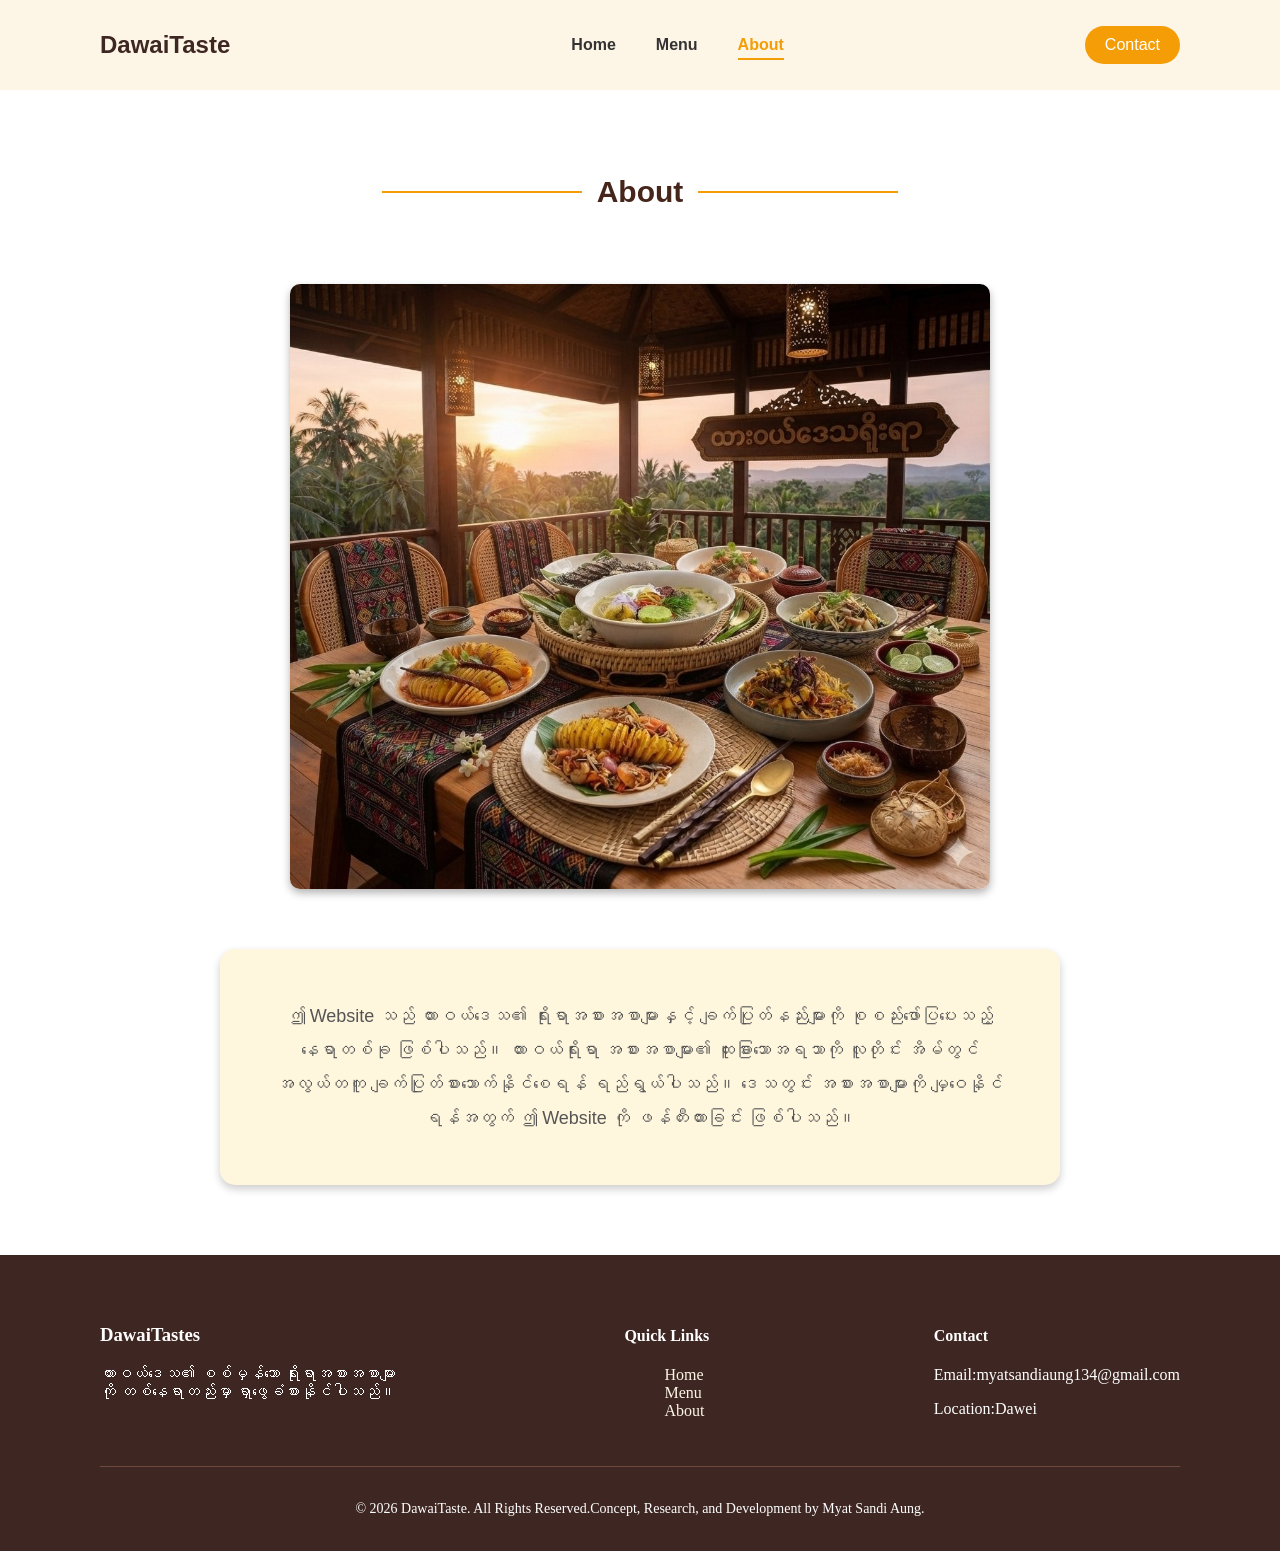
==== about.html @ 52ff8a40 "Upload File" ====
<!DOCTYPE html>
<html lang="my">
<head>
    <meta charset="UTF-8">
    <meta name="viewport" content="width=device-width, initial-scale=1.0">
    <meta http-equiv="X-UA-Compatible" content="ie=edge">
    <meta name="description" content="DawaiTastes သည် ထားဝယ်ဒေသ၏ စစ်မှန်သော ရိုးရာအစားအစာများကို တစ်နေရာတည်းမှာ ရှာဖွေခံစားနိုင်ပါသည်။ ထားဝယ်မြို့ရဲ့ ထူးခြားသော ရိုးရာအစားအစာများ၊ စစ်မှန်သော အရသာများနှင့် အတူ ထားဝယ်ရိုးရာ အစားအစာလောကထဲသို့ အလည်တစ်ခေါက် ကြွလှမ်းခဲ့ဖို့ ဖိတ်ခေါ်ပါတယ်နော်">
    <title>ထားဝယ်အစားအစာများ | DawaiTaste</title>
    <link rel="stylesheet" href="style.css">
</head>
<body>

    <nav class="navbar">
        <div class="logo">DawaiTaste</div>
        <ul class="nav-links">
            <li><a href="index.html">Home</a></li>
            <li><a href="menu.html">Menu</a></li>
            <li><a href="about.html" class="active">About</a></li>
        </ul>
        <a href="contact.html" class="contact-btn">Contact</a>
    </nav>

    <section class="about-container">
    <div class="about-header">
        <h1>About</h1>
    </div>

    <div class="about-content">
        <img src="image\food18.jpg" alt="Dawei Traditional Food" class="about-image">
        <p>ဤ Website သည် ထားဝယ်ဒေသ၏ ရိုးရာအစားအစာများနှင့် ချက်ပြုတ်နည်းများကို စုစည်းဖော်ပြပေးသည့် နေရာတစ်ခု ဖြစ်ပါသည်။ ထားဝယ်ရိုးရာ အစားအစာများ၏ ထူးခြားသောအရသာကို လူတိုင်း အိမ်တွင် အလွယ်တကူ ချက်ပြုတ်စားသောက်နိုင်စေရန် ရည်ရွယ်ပါသည်။ ဒေသတွင်း အစားအစာများကို မျှဝေနိုင်ရန်အတွက် ဤ Website ကို ဖန်တီးထားခြင်း ဖြစ်ပါသည်။</p>
    </div>
    </section>

    <footer class="footer">
         <div class="footer-content">
        <div class="footer-logo">
            <h3>DawaiTastes</h3>
            <p>ထားဝယ်ဒေသ၏ စစ်မှန်သော ရိုးရာအစားအစာများကို တစ်နေရာတည်းမှာ ရှာဖွေခံစားနိုင်ပါသည်။</p>
        </div>
        <div class="footer-links">
            <h4>Quick Links</h4>
            <ul>
                <li><a href="index.html">Home</a></li>
                <li><a href="menu.html">Menu</a></li>
                <li><a href="about.html">About</a></li>
            </ul>
        </div>
        <div class="footer-contact">
            <h4>Contact</h4>
            <p>Email:myatsandiaung134@gmail.com</p>
            <p>Location:Dawei</p>
        </div>
    </div>
    <div class="footer-bottom">
        <p>&copy; 2026 DawaiTaste. All Rights Reserved.Concept, Research, and Development by Myat Sandi Aung.</p>
    </div>
    </footer>

</body>
</html>
---- style.css ----
body {
    margin: 0;
    padding: 0;
    font-family: sans-serif;
    background-color: white;
}
/* For Navbar */
.navbar {
    display: flex;
    justify-content: space-between;
    align-items: center;
    padding: 20px 100px;
    background-color:#fdf5e6;
    position: -webkit-sticky;
    position: sticky;
    top:0;
    z-index: 1000;
}
.nav-links {
    display: flex;
    list-style: none;
    gap: 40px;
}
.nav-links a{
    text-decoration: none;
    color: #333;
    font-weight: bold;
    padding-bottom: 5px;
    transition: 0.3s;
}
.nav-links a:hover {
    color: #f49d07;
    padding: 8px;
    border-radius: 10px;
    border: 2px solid #f49d07;
}
.nav-links a.active {
    color: #f49d07;
    border-bottom: 2px solid #f49d07;
}
.contact-btn{
    padding: 10px 20px;
    background-color: #f49d07;
    color: white;
    border: none;
    border-radius: 30px;
    cursor: pointer;
    text-decoration: none;
}
.navbar .logo {
    font-family: Verdana, Geneva, sans-serif;
    font-size: 24px;
    font-weight: bold;
    color: #3e2723;
}

@media (max-width: 768px) {  
   
    .navbar {
        display: flex;
        flex-direction: row !important; 
        justify-content: space-between;
        align-items: center;
        padding: 15px 10px !important; 
    }
    
    .navbar .logo {
        font-size: 14px; 
        font-family: Arial, Helvetica, sans-serif;
    }

    .nav-links {
        display: flex;
        flex-direction: row;
        gap: 20px; /* Link တစ်ခုနဲ့တစ်ခု ကြားအကွာအဝေး*/
        padding-left: 0;
        margin: 0;
    }

    .nav-links a {
        font-size: 12px; 
    }

    .nav-links a:hover {
        padding: 4px 6px; /* Hover လုပ်ရင်လည်း ဘောင်တွေ အကြီးကြီးမဖြစ်အောင် ညှိမယ် */
        border-radius: 10px;
    }

    .contact-btn {
        padding: 6px 12px; 
        font-size: 12px;   
    }    
}
/* For Header */
.hero {
    background-color: #fdf5e6;
    padding: 20px 100px;
    display: flex;
    align-items: center;
    justify-content: space-between;
    position: relative;
    z-index: 2;
}

.hero-content {
    margin-top: 50px;
    max-width: 600px;
    position: relative;
    z-index: 3;
}
.hero-content h1 {
    font-size: 60px;
    margin-bottom: 20px;
    color: #3e2723;
}
.hero-content p {
    font-size: 18px;
    color: #555;
    margin-bottom: 30px;
}
.hero-btn{
    background-color: #3e2723;
    color: white;
    padding: 15px 30px;
    margin-top: 20px;
    border: none;
    border-radius: 10px;    
    cursor: pointer;
    text-decoration: none;
}

.hero-btn:hover{
    background-color: #f49d07;
    color: #050505;
}

.hero-image img {
    width:450px;
    height:450px;
    border-radius: 50%;
    object-fit: cover;
    border: 5px solid #3e2723;
}
.wave-container {
    width: 100%;
    line-height: 0;
    margin-top: -120px; 
    position: relative;
    z-index: 1;
}

.wave-container svg {
    width: 100%;
    height: auto;
    display: block;
}
@media (max-width: 768px) { 
    
    .hero {
        padding: 20px !important; 
        flex-direction: column-reverse;
        text-align: center;
        gap: 30px;
    }
    .hero-content {
        max-width: 100%;
    }
    .hero-content h1 {
        font-size: 38px;
    }
    .hero-image img {
        width: 280px;
        height: 280px;
    }
    .wave-container {
        margin-top: -40px;
    }
}
/* For Gallery Sections */
.gallery-section {
    padding:10px 50px 100px 100px;
    background-color: white;
    z-index: 2;
    position: relative;
}
.gallery-section h2 {
    font-family: bjeanmyeongjo;
    font-size: 32px;
    color: #3e2723;
    text-align: center;
    margin-bottom: 40px;
}
.gallery-grid {
    display: grid;
    grid-template-columns: repeat(4, 1fr);
    grid-template-rows: repeat(2, 250px);
    gap: 15px;
    padding: 20px 100px;
}

.gallery-item img {
    width: 100%;
    height: 100%;
    object-fit: cover;
    border-radius: 12px;
}

/* ဒီမှာ နေရာချထားပုံကို သတ်မှတ်ပါတယ် */
.item1 { grid-column: span 2; grid-row: span 2; } /* ဘယ်ဘက်အကြီး */
.item2 { grid-column: span 1; grid-row: span 1; }
.item3 { grid-column: span 1; grid-row: span 1; }
.item4 { grid-column: span 1; grid-row: span 1; } 
.item5 { grid-column: span 1; grid-row: span 1; }
.item6 { grid-column: span 1; grid-row: span 1; }
.item7 { grid-column: span 1; grid-row: span 1; }
.item8 { grid-column: span 2; grid-row: span 2; }
.item9 { grid-column: span 1; grid-row: span 1; }
.item10{ grid-column: span 1; grid-row: span 1; }
.item12 { grid-column: span 2; grid-row: span 2; }
.item13 { grid-column: span 2; grid-row: span 2; }
@media (max-width: 768px) {
    .gallery-section, .gallery-grid {
        padding: 20px !important; 
    }
    .gallery-grid {
        grid-template-columns: repeat(2, 1fr);
        grid-template-rows: auto;
        gap: 10px;
    }
    .gallery-item {
        grid-column: span 1 !important;
        grid-row: span 1 !important;
    }
    .item1, .item8 {
        grid-column: span 2 !important;
    }
}

/* For Menu */
.decorated-title{
    text-align: center;
    font-size: 32px;
    color: #3e2723;
    margin-top: 50px;
    margin-bottom: 20px;
    display: flex;
    align-items: center;
    justify-content: center;
    gap: 20px;
}
.decorated-title::before,
.decorated-title::after {
    content: '';
    flex: 1;
    max-width: 80px;
    height: 2px;
    background-color: #f49d07;

}
.menu-container {
    display: grid;
    grid-template-columns: 1fr 1fr;
    gap: 80px;
    padding: 50px;
    max-width: 900px;
    margin: 0 auto;
}

.menu-card {
    border: 1px solid #ddd;
    border-radius: 10px;
    padding: 15px;
    text-align: center;
    box-shadow: 0 4px 8px rgba(0,0,0,0.1);
    transition: 0.3s;
}

.menu-card:hover {
    box-shadow: 0 8px 16px rgba(0,0,0,0.2);
}

.menu-card img {
    width: 100%;
    height: 400px;
    object-fit: cover;
    border-radius: 10px;
}

.view-btn {
    display: inline-block;
    margin-top: 5px;
    margin-bottom: 15px;
    padding: 10px 20px;
    background-color: #0b0b0b; 
    color: rgb(253, 248, 248);
    font-size: 12px;
    text-decoration: none;
    border-radius: 5px;
    cursor: pointer;
    transition: background-color 0.3s ease, color 0.3 ease;
}
.view-btn:hover{
    background-color: #f49d07;
    color: #0b0b0b;
}
@media (max-width: 768px) {
    .decorated-title{
        font-size: 22px;
        margin-top: 30px;
        padding: 0 15px;
    }
    .decorated-title::before
    .decorated-title::after{
        max-width: 50px;
    }
    .menu-container {
        grid-template-columns: 1fr;
        gap:30px !important;
        padding: 20px !important;
    }
    .menu-card img{
        height: 350px !important;
    }
    .menu-card h3{
        font-size: 16px;
        margin: 15px 0;
    }
    
}
/* Recipe Page */
/* Container ချိန်ညှိခြင်း */
.recipe-container {
    max-width: 600px;
    margin: 0 auto;
    padding: 20px;
}

.recipe-title {
    font-family: 'Pyidaungsu', sans-serif;
    font-size: 50px;           
    font-weight: 800;          
    color: #2d3436;            
    text-align: center;
    margin: 100px 0;
    text-transform: capitalize;
    letter-spacing: 2px;       
    position: relative;
}

/* ခေါင်းစဉ်အောက်မှာ မျဉ်းလေးတစ်ခု ထည့်မယ် */
.recipe-title::after {
    content: "";
    display: block;
    width: 500px;
    height: 4px;
    background: #e67e22;     
    margin: 20px auto 0;
    border-radius: 2px;
}


.recipe-image img {
    width: 100%;
    border-radius: 20px;
    box-shadow: 0 10px 20px rgba(0,0,0,0.1);
}

.recipe-intro {
    margin: 20px 0;
    padding: 25px;
    color: #0f0f0f;
    background: #ffffff; 
    border-radius: 15px;
    line-height: 1.8;
    text-align: justify; 
    box-shadow: 0 4px 10px rgba(0,0,0,0.1);
    border-left: 3px solid #f39c12;
}

/* Section Box ပုံစံများ */
.recipe-section {
    margin-top: 30px;
    padding: 25px;
    background: #ffffff;
    border: 1px solid #eee;
    border-radius: 15px;
}

.section-title {
    color: #d35400;
    margin-bottom: 15px;
    border-bottom: 2px solid #f39c12;
    padding-bottom: 5px;
}

/* List များကို သပ်ရပ်အောင်ပြုလုပ်ခြင်း */
.ingredients-list, .steps-list {
    padding-left: 20px;
}

.steps-list li {
    margin-bottom: 15px;
    line-height: 1.6;
}

.steps-list h4 {
    margin: 10px 0 5px 0;
    color: #000000;
    font-weight: bold;
}
.steps-list p{
    margin-bottom: 10px;
    color: #000;
    line-height: 1.6;
    font-size: 14px;
}

/* Back Button Design */
.back-button-container {
    text-align: center; 
    margin: 40px 0;    
}

.back-btn {
    display: inline-block;
    padding: 12px 25px;
    background-color: hsl(33, 100%, 57%); 
    color: #ffffff;
    text-decoration: none;
    border-radius: 30px; 
    font-weight: bold;
    font-size: 16px;
    transition: all 0.3s ease; 
}

.back-btn:hover {
    background-color: #df7a06; 
    transform: translateY(-3px); 
    box-shadow: 0 5px 15px rgba(0,0,0,0.1);
}

@media (max-width: 768px) {
    .recipe-title { 
        font-size: 36px; 
    }
    .recipe-container { 
        padding: 10px; 
    }
    .recipe-intro {
        padding: 15px;
        font-size: 16px;
    }
    .recipe-section { 
        padding: 15px; 
    }
    .back-btn{
        width: 100%;
        padding: 15px 0;
        font-size: 18px;
        text-align: center;
        border-radius: 10px;
    }
}

/* For About */

.about-container {
    max-width: 800; 
    margin: 40px auto;
    padding: 20px;
}


.about-header {
    display: flex;
    color: #46251b;
    font-size: 20px;
    align-items: center;
    justify-content: center;
    gap: 15px;
    margin-bottom: 50px;
     
}
    
.about-header::before,
.about-header::after {
    content: '';
    height: 2px;
    width: 200px;
    background-color: #f49d07;
}

.about-image {
    display: block; 
    margin: 0 auto; 
    width: 100%;
    max-width: 700px; 
    border-radius: 10px;
    box-shadow: 0 4px 8px rgba(0,0,0,0.3); 
}
.about-content p {
    margin-top: 40px;
    font-size: 18px;
    background-color: #fff6de;
    line-height: 1.9;
    color: #555;
    text-align: center;
    margin: 60px 200px 0px 200px;
    padding: 50px;
    border-radius: 15px;
    box-shadow: 0 4px 8px rgba(0,0,0,0.2);
}

/* Responsive  */

@media (max-width: 768px) {
    
    .about-container {
        padding: 10px;
    }

    
    .about-header::before,
    .about-header::after {
        width: 80px;
    }

    
    .about-image {
        max-width: 100%;
        border-radius: 8px;
    }

    .about-content p {
        margin: 40px 15px 0px 15px; 
        padding: 25px;            
        font-size: 16px;         
    }
}


/* For Contact */

.contact-section {
    padding: 50px 20px;
    background-color: #ffffff;
}

.contact-box {
    max-width: 600px;
    margin: 0 auto;
    background: #fef4e4;
    padding: 40px;
    border-radius: 15px;
    box-shadow: 0 10px 20px rgba(0,0,0,0.1); /* ပုံထဲကလို အရိပ်လေးပါမယ် */
}

.contact-box h2 {
    background-color: #faeacf;
    padding: 20px;
    text-align: center;
    border-radius: 8px;
    margin-bottom: 30px;
    box-shadow: 0 4px 8px rgba(0,0,0,0.3); 
    text-align: center;
    margin-bottom: 25px;
    color: #333;
}

.form-group {
    margin-bottom: 15px;
}

input, textarea {
    width: 100%;
    padding: 12px;
    border: 1px solid #ddd;
    border-radius: 8px;
    box-sizing: border-box; 
}

.submit-btn {
    width: 100%;
    padding: 12px;
    background-color: #6d493e; 
    color: white;
    border: none;
    border-radius: 8px;
    cursor: pointer;
    font-size: 16px;
}

.submit-btn:hover {
    background-color: #422218;
}

@media (max-width: 768px) {
    .contact-section {
        padding: 30px;
    }
}

/* For Footer */
.footer {
    background-color: #3e2723;
    color: white;
    padding: 50px 100px 20px 100px;
    margin-top: 50px;
}

.footer-content {
    font-family: bjeanmyeongjo;
    display: flex;
    justify-content: space-between;
    gap: 40px;
    margin-bottom: 30px;
}

.footer-logo { 
    max-width: 300px; 
}

.footer-links ul { 
    list-style: none; 
}
.footer-links a { 
    color: #fdf5e6; 
    text-decoration: none; 
}

.footer-bottom {
    font-family: bjeanmyeongjo;
    text-align: center;
    border-top: 1px solid #6d493e;
    padding-top: 20px;
    font-size: 14px;
}
@media (max-width: 768px) {
    .footer {
        padding: 20px !important; 
    }
     .footer-content {
        flex-direction: column;
        text-align: center;
        gap: 30px;
    }
    .footer-logo {
        max-width: 100%;
    }
    .footer-links ul {
        padding-left: 0;
    }
}
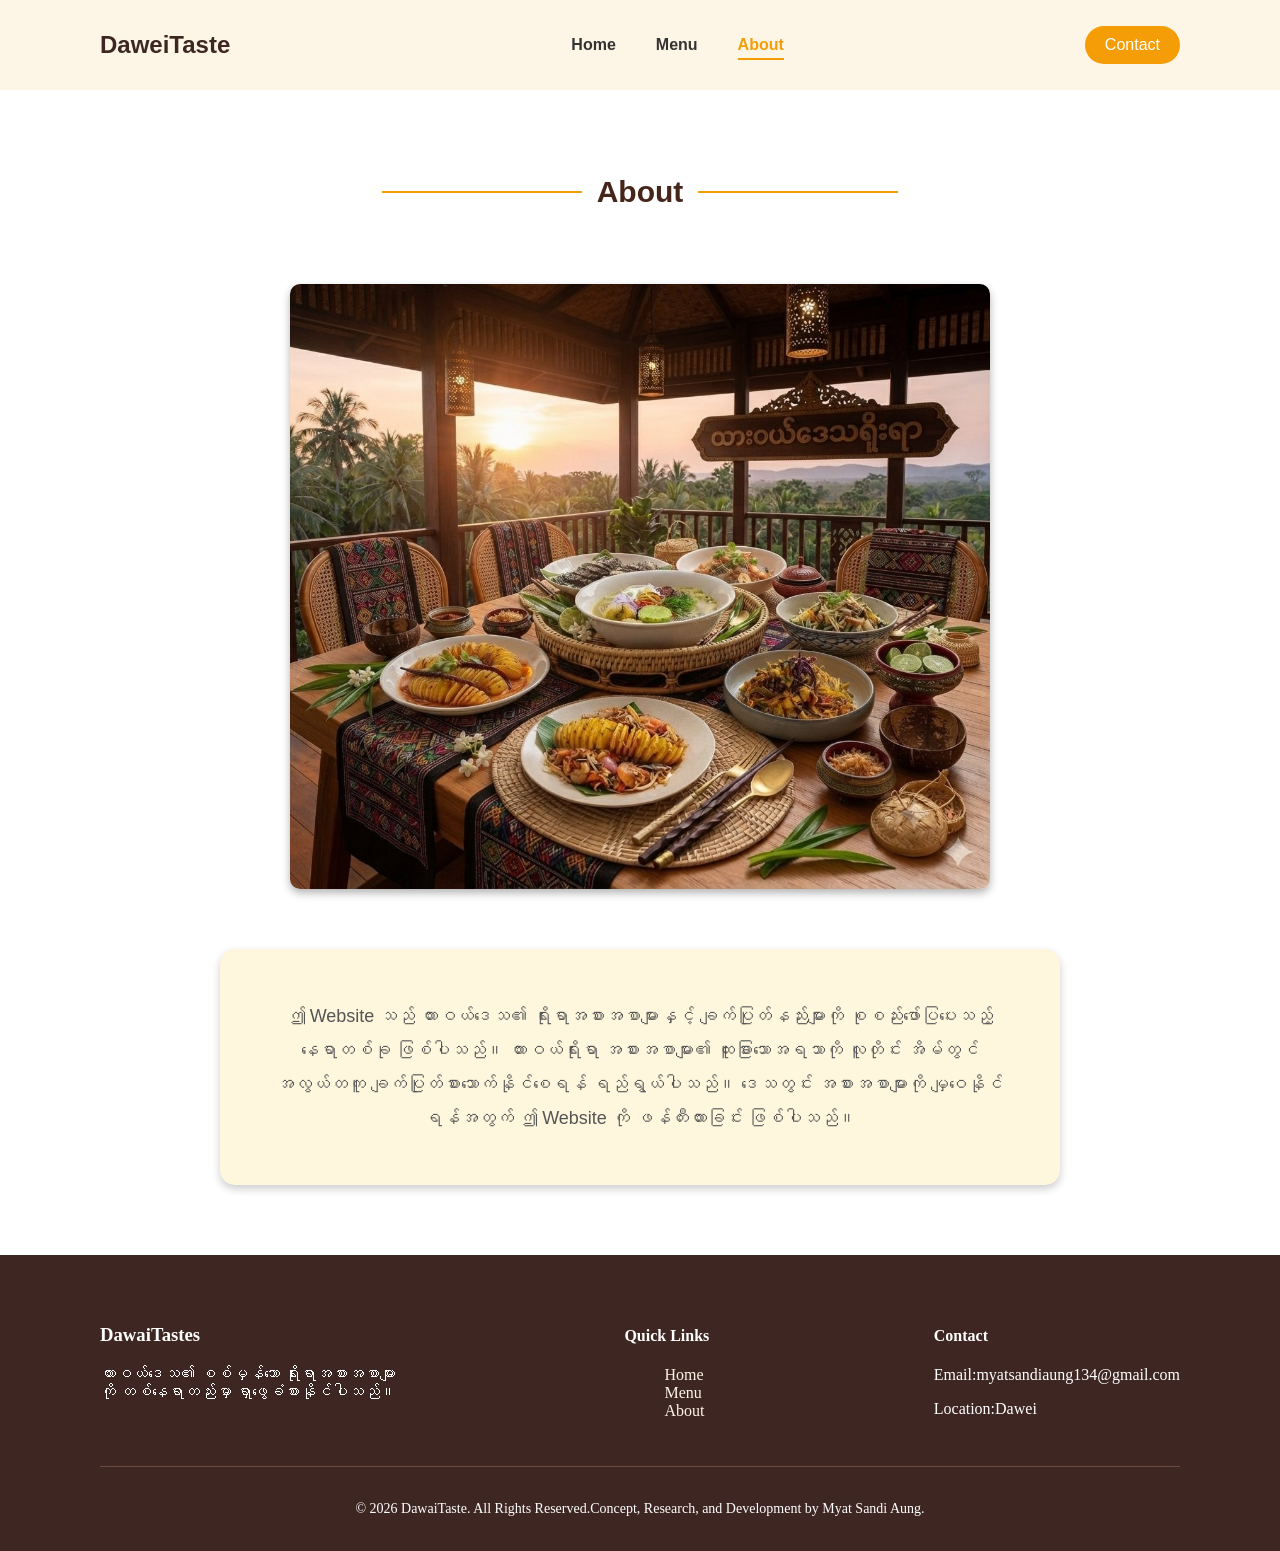
==== commit 28676206: "update" ====
--- a/about.html
+++ b/about.html
@@ -11,7 +11,7 @@
 <body>
 
     <nav class="navbar">
-        <div class="logo">DawaiTaste</div>
+        <div class="logo">DaweiTaste</div>
         <ul class="nav-links">
             <li><a href="index.html">Home</a></li>
             <li><a href="menu.html">Menu</a></li>
--- a/style.css
+++ b/style.css
@@ -330,7 +330,7 @@
 /* Recipe Page */
 /* Container ချိန်ညှိခြင်း */
 .recipe-container {
-    max-width: 600px;
+    max-width: 500px;
     margin: 0 auto;
     padding: 20px;
 }
@@ -443,6 +443,16 @@
     .recipe-title { 
         font-size: 36px; 
     }
+    .recipe-title::after {
+    content: "";
+    display: block;
+    width: 100%;
+    height: 4px;
+    background: #e67e22;     
+    margin: 20px auto 0;
+    border-radius: 2px;
+}
+
     .recipe-container { 
         padding: 10px; 
     }
